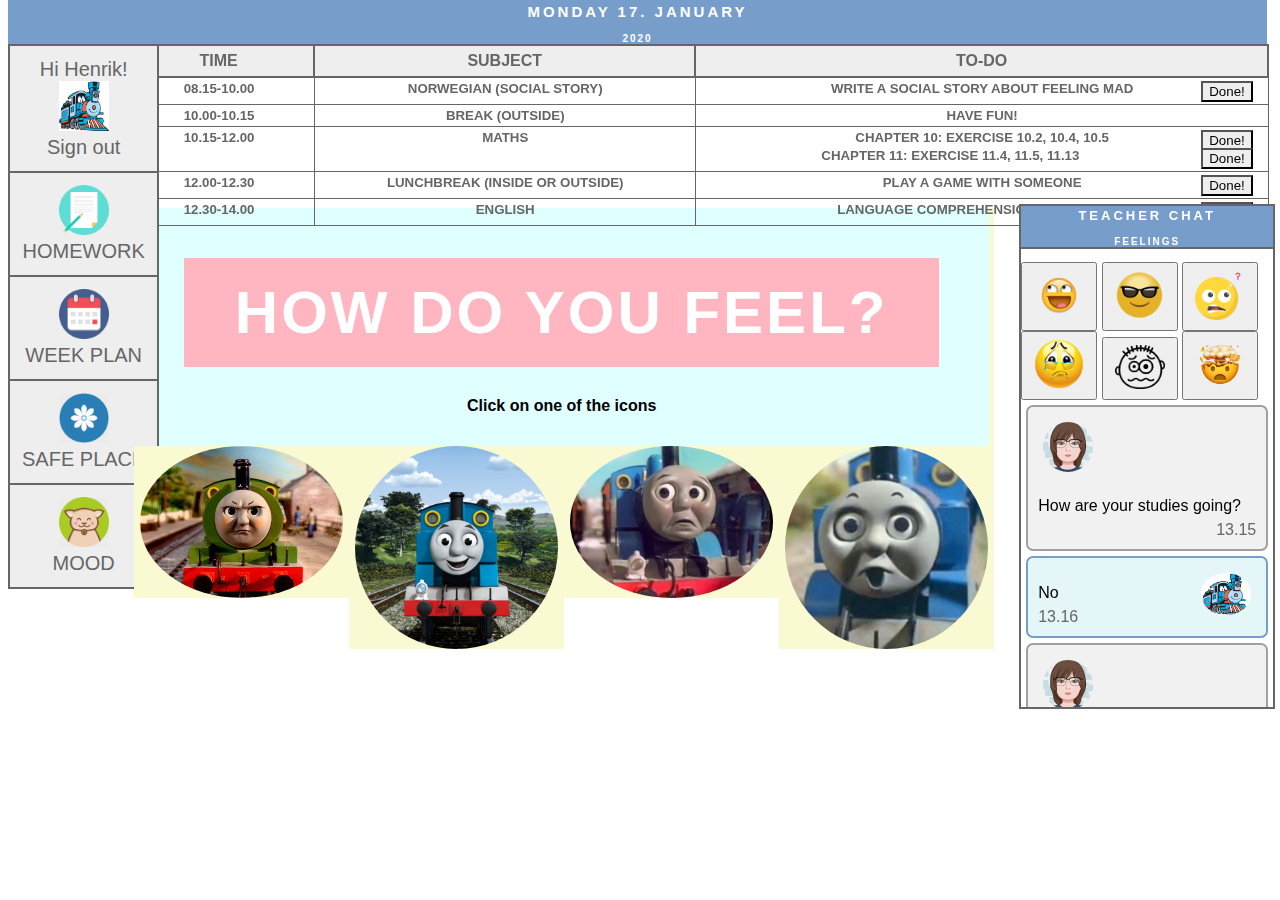
==== Final Project/Final Project/index.html @ 72c35572 "Har inkorporert Moods i main, har laga Week Plan" ====
<!DOCTYPE html>
<html lang="en">
<head>
    <link rel="stylesheet" type="text/css" href="css.css">
    <title>Emoji page</title>
    <meta name="viewport" content="width=device-width, initial-scale=1.0">
</head>

<body>

  <div class="header">
    <h2>Monday 17. January</h2>
    <h3>2020</h3>
  </div>
  <div class="timetable">
    <div id="time" class="columntitle">
      <h4>Time</h4>
    </div>
    <div id="subject" class="columntitle">
      <h4>Subject</h4>
    </div>
    <div id="to-do" class="columntitle">
      <h4>To-do</h4>
    </div>


    <div id="åtte" class="timetablebody">
      <h5>08.15-10.00</h5>
    </div>
    <div id="åtte" class="timetablebody">
      <h5>Norwegian (Social Story)</h5>
    </div>
    <div id="åtte" class="timetablebody">
      <h5>Write a social story about feeling mad</h5>
      <a href="yay.webp" target="_blank"><button type="button">Done!</button></a>
    </div>
    <div id="pause" class="timetablebody">
      <h5>10.00-10.15</h5>
    </div>
    <div id="pause" class="timetablebody">
      <h5>Break (outside)</h5>
    </div>
    <div id="pause" class="timetablebody">
      <h5>Have fun!</h5>
    </div>
    <div id="ti" class="timetablebody">
      <h5>10.15-12.00</h5>
    </div>
    <div id="ti" class="timetablebody">
      <h5>Maths</h5>
    </div>
    <div id="ti" class="timetablebody">
      <h5>Chapter 10: Exercise 10.2, 10.4, 10.5</h5>
      <a href="awesome.gif" target="_blank"><button type="button">Done!</button></a>
      <h5>Chapter 11: Exercise 11.4, 11.5, 11.13</h5>
      <a href="bravo.gif" target="_blank"><button type="button">Done!</button></a>
    </div>
    <div id="lunsj" class="timetablebody">
      <h5>12.00-12.30</h5>
    </div>
    <div id="lunsj" class="timetablebody">
      <h5>Lunchbreak (inside or outside)</h5>
    </div>
    <div id="lunsj" class="timetablebody">
      <h5>Play a game with someone</h5>
      <a href="whoopie.gif" target="_blank"><button type="button">Done!</button></a>
    </div>
    <div id="12" class="timetablebody">
      <h5>12.30-14.00</h5>
    </div>
    <div id="12" class="timetablebody">
      <h5>English</h5>
    </div>
    <div id="12" class="timetablebody">
      <h5>Language Comprehension Assignment</h5>
      <a href="sweet.gif" target="_blank"><button type="button">Done!</button></a>
    </div>
  </div>

  <div class="secondboxes">
        <div id="navigationbar">
            <a  href="#"> Hi Henrik! <br> <img src="train.jpg" alt="train" width="50" height="50"><br>Sign out</a>
            <a  href="./Homework"><img src="Assignments.png" alt="Homework" width="50" height="50"><br>HOMEWORK</a>
            <a  href="./Week Plan"><img src="Timetable.png" alt="Week Plan" width="50" height="50"><br>WEEK PLAN</a>
            <a  href="./Safe Space"><img src="safe place.png" alt="Safe Space" width="50" height="50"><br> SAFE PLACE</a>
            <a  href="./Mood"><img src="Mood.png" alt="Mood" width="50" height="50"><br> MOOD</a>
        </div>
  </div>

  <div class="chat">
    <div class="chat-header">
      <h3>Teacher Chat</h3>
      <h4>Feelings</h4>
    </div>
    <button type="button"><img class="button-image" src="happy.png" id="emoji" alt="Emoji of feeling happy"></button>
    <button type="button"><img class="button-image" src="cool.png" id="emoji" alt="Emoji of feeling awesome"></button>
    <button type="button"><img class="button-image" src="confused.png" id="emoji" alt="Emoji of feeling confused"></button>
    <button type="button"><img class="button-image" src="sad.png" id="emoji" alt="Emoji of feeling sad"></button>
    <button type="button"><img class="button-image" src="scared.png" id="emoji" alt="Emoji of feeling scared"></button>
    <button type="button"><img class="button-image" src="meltdown.png" id="emoji" alt="Emoji of having a meltdown"></button>
    <div class="container" id="light">
      <img src="myAvatar.png" alt="Avatar teacher">
      <p>How are your studies going?</p>
      <span id="right" class="time">13.15</span>
    </div>
    <div class="container" id="dark">
      <img src="train.jpg" id="right" alt="Avatar (of train) - child">
      <p id="rightside-dialog">No</p>
      <span id="left" class="time">13.16</span>
    </div>
    <div class="container" id="light">
      <img src="myAvatar.png" alt="Avatar teacher">
      <p>How are you feeling?</p>
      <span id="right" class="time">13.18</span>
    </div>
    <div class="container" id="dark">
      <img src="train.jpg" id="right" alt="Avatar (of train) - child">
      <img src="meltdown.png" id="rightside-dialog" alt="Emoji of having a meltdown">
      <span id="left" class="time">13.20</span>
    </div>
    <div class="container" id="light">
      <img src="myAvatar.png" alt="Avatar teacher">
      <p>I'm so sorry! You have done so well today! I think you should
      take a break or go to your safe space.</p>
      <span id="right" class="time">13.24</span>
    </div>
  </div>

<!-- Header -->
<div class="mood-container">
<div class="header" id="mood">
  <h2>How do you feel?</h2>
  <h4>Click on one of the icons </h4>
</div>

<!-- Angry  -->

<div class="box">
  <a target="_blank" href="img_forest.jpg"><img src="Angry train.png" alt="Avatar" id="image"></a>
  <div class="overlay">
    <div class="text">Angry</div>
  </div>
</div>


<!-- Happy -->
 <div class="box">
  <a target="_blank" href="img_forest.jpg">
      <img src="Happy train.png" id="image" alt="happy Thomas train">
    </a>
  <div class="overlay">
    <div class="text">Happy</div>
  </div>
</div>

<!-- Sad  -->
  <div class="box">
  <a target="_blank" href="img_forest.jpg"> <img src="Sad train.jpg" alt="sad Thomas train" id="image" >
    </a>
  <div class="overlay">
    <div class="text">Sad</div>
  </div>
</div>

<!-- Surprised -->
  <div class="box">
  <a target="_blank" href=""> <img src="Surprised train.jpg" alt="Suprised Thomas train" id="image" >
    </a>
  <div class="overlay">
    <div class="text">Surprised</div>
  </div>
</div>
</div>

</body>
</html>
---- Final Project/Final Project/css.css ----
body {
  font-family: Helvetica;
}

.header h2{
  padding-top: 4px;
  color: white;
  font-size: 15px;
  text-transform: uppercase;
  letter-spacing: 3px;
}

.header h3{
  color: white;
  font-size: 10px;
  text-transform: uppercase;
  letter-spacing: 2px;
}

.header {
  margin-top: -13px;
  margin-bottom: -10px;
  margin-right: 5px;
  max-width: 100%;
  background-color: #779ecb;
  text-align: center;
  height: 12%;
}

.timetable {
  position: fixed;
  display: grid;
  width: 89.5%;
  margin-left: 9%;
  height: auto;
  grid-template-columns: 1fr 2fr 3fr;
  color: #666;
  text-align: center;
  border-right: 1px solid #666;
}

.columntitle h4 {
  margin: 6px 6px;
  text-transform: uppercase;
  color: #666;
}

.columntitle{
  position: relative;
  border-top: 2px solid #666;
  border-bottom: 2px solid #666;
  border-left: 1px solid #666;
  border-right: 1px solid #666;
  background-color: #eee;
}

.timetablebody h5 {
  margin: 3px 3px;
  text-transform: uppercase;
}

.timetablebody {
  border-bottom: 1px solid #666;
  border-left: 1px solid #666;
}

.timetablebody button{
  float: right;
  margin-top: -18px;
  margin-right: 15px;
  margin-bottom: 2px;
  position: relative;
  cursor: pointer;
  width: auto;
  background-color: #eee;
}

.timetablebody button:hover {
  opacity: 0.6;
}

.button-image{
  max-width: 60px;
  padding: 5px;
}

.container img {
  border-radius: 50%;
  max-width: 60px;
  padding: 5px;
}

.secondboxes{
  position: fixed;
}

#navigationbar{
  max-width: 100%;
  border-top: 2px solid #666;
  border-left: 2px solid #666;
  border-right: 2px solid #666;
  height: 100%;
}

#navigationbar a {
  background-color: #eee;
  color: #666;
  display: block;
  padding: 12px;
  text-decoration: none;
  border-bottom: 2px solid #666;
  text-align: center;
  font-size: 20px;
}
#blue a {
  background-color: lightblue;
}
#navigationbar a:hover {
  background-color: #ccc;
}

.chat {
  margin-top: 12.5%;
  position: fixed;
  margin-left: 79%;
  max-width: 20%;
  border: 2px solid #666;
  overflow-y: scroll;
  height: 505px;;
}

.chat button:hover {
  cursor: pointer;
  background: lightblue;
}

.container {
    border: 2px solid #A0A0A0;
    background-color: #f1f1f1;
    border-radius: 7px;
    padding: 10px;
    margin: 5px 5px;
}

#dark {
  border: 2px solid #779ecb;
  background-color: #E4F6F8;
}

.container::after {
  content: "";
  clear: both;
  display: table;
}

.chat h3{
  text-align: center;
  padding-top: 4px;
  color: white;
  font-size: 13px;
  text-transform: uppercase;
  letter-spacing: 3px;
}

.chat h4{
  text-align: center;
  color: white;
  font-size: 10px;
  text-transform: uppercase;
  letter-spacing: 2px;
  border-bottom: 2px solid #666;
}

.emoji {
  text-align: center;
}

.chat-header {
  background-color: #779ecb;
  margin-top: -15px;
}

.time {
  margin-top: -10px;
}

#left {
  float: left;
  color: #666;
}

#right {
  float: right;
  color: #666;
}

.box {
  position: relative;
  width: 50%;

}
#image {
  display: block;
  width: 100%;
  height: auto;
  border-radius: 50%;
}

.overlay {
  position: absolute;
  top: 0;
  bottom: 0;
  left: 0;
  right: 0;
  height: 100%;
  width: 100%;
  opacity: 0;
  transition: .7s ease;
  background-color: lightsteelblue;
  border-radius: 50%;

}

.box:hover .overlay {
  opacity: 0.6;
}

.text {
  color: white;
  font-size: 20px;
  position: absolute;
  top: 50%;
  left: 50%;
  transform: translate(-50%, -50%);
  -ms-transform: translate(-50%, -50%);
}

#mood h2,h4 {
    text-align: center;
}

#mood h2 {
    font-family: sans-serif;
    font-size: 60px;
    background-color: lightpink;
    padding: 20px;
    margin: 30px;
}

#mood {
    padding:20px;
    background-color: lightcyan;
}

.mood-container {
  width: 68%;
  margin-left: 10%;
  margin-top: 14%;
  background-color: lightgoldenrodyellow;
}

* {
    box-sizing: border-box;
}

.box {
    padding: 0 6px;
    float: left;
    width: 25%;
    background-color: lightgoldenrodyellow;
}

@media only screen and (max-width: 700px) {
    .responsive {
        width: 49.99999%;
        margin: 6px 0;
    }
}

@media only screen and (max-width: 500px) {
    .responsive {
        width: 100%;
    }
}
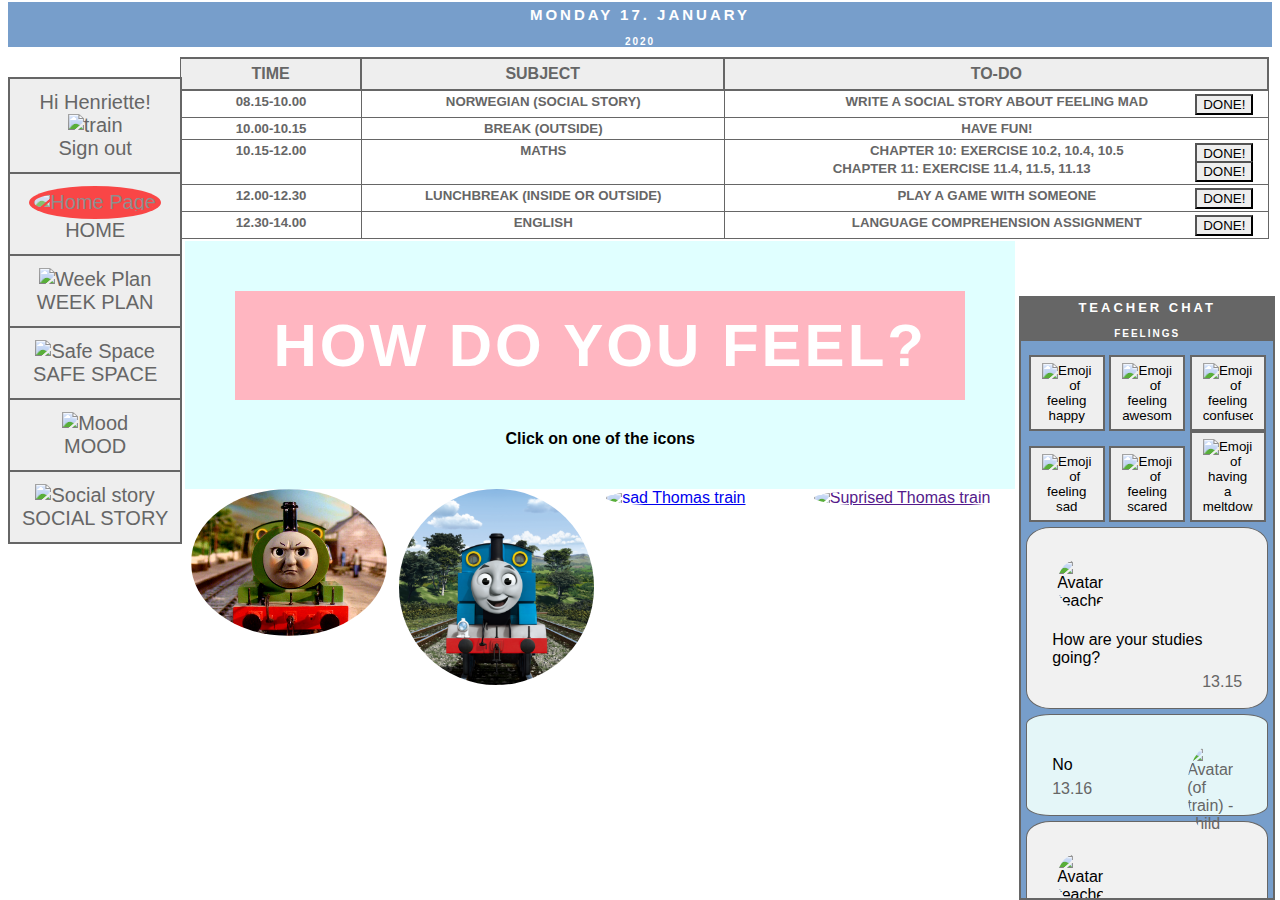
==== commit 5639d3c9: "Sånn" ====
--- a/Final Project/Final Project/index.html
+++ b/Final Project/Final Project/index.html
@@ -51,9 +51,9 @@
     </div>
     <div id="ti" class="timetablebody">
       <h5>Chapter 10: Exercise 10.2, 10.4, 10.5</h5>
-      <a href="awesome.gif" target="_blank"><button type="button">Done!</button></a>
+      <a href="./awesome.gif" target="_blank"><button type="button">Done!</button></a>
       <h5>Chapter 11: Exercise 11.4, 11.5, 11.13</h5>
-      <a href="bravo.gif" target="_blank"><button type="button">Done!</button></a>
+      <a href="./bravo.gif" target="_blank"><button type="button">Done!</button></a>
     </div>
     <div id="lunsj" class="timetablebody">
       <h5>12.00-12.30</h5>
@@ -63,7 +63,7 @@
     </div>
     <div id="lunsj" class="timetablebody">
       <h5>Play a game with someone</h5>
-      <a href="whoopie.gif" target="_blank"><button type="button">Done!</button></a>
+      <a href="./whoopie.gif" target="_blank"><button type="button">Done!</button></a>
     </div>
     <div id="12" class="timetablebody">
       <h5>12.30-14.00</h5>
@@ -77,54 +77,60 @@
     </div>
   </div>
 
-  <div class="secondboxes">
-        <div id="navigationbar">
-            <a  href="#"> Hi Henrik! <br> <img src="train.jpg" alt="train" width="50" height="50"><br>Sign out</a>
-            <a  href="./Homework"><img src="Assignments.png" alt="Homework" width="50" height="50"><br>HOMEWORK</a>
-            <a  href="./Week Plan"><img src="Timetable.png" alt="Week Plan" width="50" height="50"><br>WEEK PLAN</a>
-            <a  href="./Safe Space"><img src="safe place.png" alt="Safe Space" width="50" height="50"><br> SAFE PLACE</a>
-            <a  href="./Mood"><img src="Mood.png" alt="Mood" width="50" height="50"><br> MOOD</a>
-        </div>
-  </div>
+  <!-- Navigation bar -->
+    <div class="secondboxes">
+          <div id="navigationbar">
+              <a  href="./Sign in.html" onclick="alert('Good Job! Bye')"> Hi Henriette! <br> <img src="Pictures/train.jpg" alt="train" width="50" height="50"><br>Sign out</a>
+              <a  href="main.html"><img id="home" src="Pictures/house.png" alt="Home Page" width="50" height="50"><br>HOME</a>
+              <a  href="timetable.html"><img src="Pictures/Timetable.png" alt="Week Plan" width="50" height="50"><br>WEEK PLAN</a>
+              <a  href="SafeSpace.html"><img src="Pictures/safe place.png" alt="Safe Space" width="50" height="50"><br> SAFE SPACE</a>
+              <a  href="mood.html"><img src="Pictures/Mood.png" alt="Mood" width="50" height="50"><br>MOOD</a>
+              <a  href="socialstory.html"><img src="Pictures/SocialStory.png" alt="Social story" width="50" height="50"><br>SOCIAL STORY</a>
+          </div>
+    </div>
 
-  <div class="chat">
-    <div class="chat-header">
-      <h3>Teacher Chat</h3>
-      <h4>Feelings</h4>
+
+    <!-- Chat -->
+    <div class="chat" id="chat">
+      <div class="chat-header">
+        <h3>Teacher Chat</h3>
+        <h4>Feelings</h4>
+      </div>
+      <div class="emoji">
+      <button type="button"><img class="button-image" src="Pictures/happy.png" id="emoji" alt="Emoji of feeling happy"></button>
+      <button type="button"><img class="button-image" src="Pictures/cool.png" id="emoji" alt="Emoji of feeling awesome"></button>
+      <button type="button"><img class="button-image" src="Pictures/confused.png" id="emoji" alt="Emoji of feeling confused"></button>
+      <button type="button"><img class="button-image" src="Pictures/sad.png" id="emoji" alt="Emoji of feeling sad"></button>
+      <button type="button"><img class="button-image" src="Pictures/scared.png" id="emoji" alt="Emoji of feeling scared"></button>
+      <button type="button"><img class="button-image" src="Pictures/meltdown.png" id="emoji" alt="Emoji of having a meltdown"></button>
+      </div>
+      <div class="container" id="light">
+        <img src="Pictures/myAvatar.png" alt="Avatar teacher">
+        <p>How are your studies going?</p>
+        <span id="right" class="time">13.15</span>
+      </div>
+      <div class="container" id="dark">
+        <img src="Pictures/train.jpg" id="right" alt="Avatar (of train) - child">
+        <p id="rightside-dialog">No</p>
+        <span id="left" class="time">13.16</span>
+      </div>
+      <div class="container" id="light">
+        <img src="Pictures/myAvatar.png" alt="Avatar teacher">
+        <p>How are you feeling?</p>
+        <span id="right" class="time">13.18</span>
+      </div>
+      <div class="container" id="dark">
+        <img src="Pictures/train.jpg" id="right" alt="Avatar (of train) - child">
+        <img src="Pictures/meltdown.png" id="rightside-dialog" alt="Emoji of having a meltdown">
+        <span id="left" class="time">13.20</span>
+      </div>
+      <div class="container" id="light">
+        <img src="Pictures/myAvatar.png" alt="Avatar teacher">
+        <p>I'm so sorry! You have done so well today! I think you should
+        take a break or go to your safe space.</p>
+        <span id="right" class="time">13.24</span>
+      </div>
     </div>
-    <button type="button"><img class="button-image" src="happy.png" id="emoji" alt="Emoji of feeling happy"></button>
-    <button type="button"><img class="button-image" src="cool.png" id="emoji" alt="Emoji of feeling awesome"></button>
-    <button type="button"><img class="button-image" src="confused.png" id="emoji" alt="Emoji of feeling confused"></button>
-    <button type="button"><img class="button-image" src="sad.png" id="emoji" alt="Emoji of feeling sad"></button>
-    <button type="button"><img class="button-image" src="scared.png" id="emoji" alt="Emoji of feeling scared"></button>
-    <button type="button"><img class="button-image" src="meltdown.png" id="emoji" alt="Emoji of having a meltdown"></button>
-    <div class="container" id="light">
-      <img src="myAvatar.png" alt="Avatar teacher">
-      <p>How are your studies going?</p>
-      <span id="right" class="time">13.15</span>
-    </div>
-    <div class="container" id="dark">
-      <img src="train.jpg" id="right" alt="Avatar (of train) - child">
-      <p id="rightside-dialog">No</p>
-      <span id="left" class="time">13.16</span>
-    </div>
-    <div class="container" id="light">
-      <img src="myAvatar.png" alt="Avatar teacher">
-      <p>How are you feeling?</p>
-      <span id="right" class="time">13.18</span>
-    </div>
-    <div class="container" id="dark">
-      <img src="train.jpg" id="right" alt="Avatar (of train) - child">
-      <img src="meltdown.png" id="rightside-dialog" alt="Emoji of having a meltdown">
-      <span id="left" class="time">13.20</span>
-    </div>
-    <div class="container" id="light">
-      <img src="myAvatar.png" alt="Avatar teacher">
-      <p>I'm so sorry! You have done so well today! I think you should
-      take a break or go to your safe space.</p>
-      <span id="right" class="time">13.24</span>
-    </div>
-  </div>
 
 <!-- Header -->
 <div class="mood-container">
@@ -136,7 +142,7 @@
 <!-- Angry  -->
 
 <div class="box">
-  <a target="_blank" href="img_forest.jpg"><img src="Angry train.png" alt="Avatar" id="image"></a>
+  <a target="_blank" href="./img_forest.jpg"><img src="Angry train.png" alt="Avatar" id="image"></a>
   <div class="overlay">
     <div class="text">Angry</div>
   </div>
@@ -145,7 +151,7 @@
 
 <!-- Happy -->
  <div class="box">
-  <a target="_blank" href="img_forest.jpg">
+  <a target="_blank" href="./img_forest.jpg">
       <img src="Happy train.png" id="image" alt="happy Thomas train">
     </a>
   <div class="overlay">
@@ -155,7 +161,7 @@
 
 <!-- Sad  -->
   <div class="box">
-  <a target="_blank" href="img_forest.jpg"> <img src="Sad train.jpg" alt="sad Thomas train" id="image" >
+  <a target="_blank" href="./img_forest.jpg"> <img src="Sad ./train.jpg" alt="sad Thomas train" id="image" >
     </a>
   <div class="overlay">
     <div class="text">Sad</div>
@@ -164,7 +170,7 @@
 
 <!-- Surprised -->
   <div class="box">
-  <a target="_blank" href=""> <img src="Surprised train.jpg" alt="Suprised Thomas train" id="image" >
+  <a target="_blank" href=""> <img src="./Surprised ./train.jpg" alt="Suprised Thomas train" id="image" >
     </a>
   <div class="overlay">
     <div class="text">Surprised</div>
--- a/Final Project/Final Project/css.css
+++ b/Final Project/Final Project/css.css
@@ -2,6 +2,13 @@
   font-family: Helvetica;
 }
 
+.header h1 {
+  color: white;
+  text-transform: uppercase;
+  font-size: 20px;
+  letter-spacing: 4px;
+}
+
 .header h2{
   padding-top: 4px;
   color: white;
@@ -18,9 +25,9 @@
 }
 
 .header {
-  margin-top: -13px;
-  margin-bottom: -10px;
-  margin-right: 5px;
+  margin-top: -0.8%;
+  margin-bottom: 0%;
+  margin-right: 0%;
   max-width: 100%;
   background-color: #779ecb;
   text-align: center;
@@ -28,10 +35,10 @@
 }
 
 .timetable {
-  position: fixed;
+  position: relative;
   display: grid;
-  width: 89.5%;
-  margin-left: 9%;
+  width: 86.2%;
+  margin-left: 13.6%;
   height: auto;
   grid-template-columns: 1fr 2fr 3fr;
   color: #666;
@@ -43,6 +50,30 @@
   margin: 6px 6px;
   text-transform: uppercase;
   color: #666;
+}
+
+.midcontent {
+  width: 65.5%;
+  margin-top: 4.5%;
+  margin-left: 17%;
+}
+
+.midcontent h2{
+  position: relative;
+  text-align: center;
+  text-transform: uppercase;
+  color: #666;
+  z-index: 1;
+}
+
+.midcontent img {
+  position: relative;
+  margin-top: -10%;
+  text-align: center;
+  padding: 6%;
+  border-radius: 50%;
+  background: lightpink;
+  z-index: 0;
 }
 
 .columntitle{
@@ -70,13 +101,14 @@
   margin-right: 15px;
   margin-bottom: 2px;
   position: relative;
+  text-transform: uppercase;
   cursor: pointer;
   width: auto;
   background-color: #eee;
 }
 
 .timetablebody button:hover {
-  opacity: 0.6;
+  background-color: lightgreen;
 }
 
 .button-image{
@@ -85,9 +117,9 @@
 }
 
 .container img {
-  border-radius: 50%;
   max-width: 60px;
   padding: 5px;
+  border-radius: 50%;
 }
 
 .secondboxes{
@@ -95,6 +127,8 @@
 }
 
 #navigationbar{
+  position: relative;
+  margin-top: -93%;
   max-width: 100%;
   border-top: 2px solid #666;
   border-left: 2px solid #666;
@@ -119,38 +153,46 @@
   background-color: #ccc;
 }
 
+#home {
+  background-color: red;
+  border-radius: 50%;
+  padding: 5px;
+  opacity: 0.7;
+}
+
 .chat {
-  margin-top: 12.5%;
+  background-color: #779ecb;
+  bottom: 0%;
   position: fixed;
   margin-left: 79%;
   max-width: 20%;
   border: 2px solid #666;
   overflow-y: scroll;
-  height: 505px;;
+  height: 67.1%;
+}
+
+@media screen and (max-width: 800px) {
+  .chat {
+    display: none;
+  }
 }
 
 .chat button:hover {
   cursor: pointer;
-  background: lightblue;
+  background: lightgreen;
 }
 
 .container {
-    border: 2px solid #A0A0A0;
+    padding: 25px;
+    border: 1px solid #666;
     background-color: #f1f1f1;
-    border-radius: 7px;
-    padding: 10px;
     margin: 5px 5px;
+    border-radius: 10%;;
 }
 
 #dark {
-  border: 2px solid #779ecb;
+  border: 1px solid #666;
   background-color: #E4F6F8;
-}
-
-.container::after {
-  content: "";
-  clear: both;
-  display: table;
 }
 
 .chat h3{
@@ -176,8 +218,12 @@
 }
 
 .chat-header {
-  background-color: #779ecb;
+  background-color: #666;
   margin-top: -15px;
+}
+
+.chat button {
+  border: 2px solid #666;
 }
 
 .time {
@@ -240,7 +286,6 @@
 }
 
 #mood h2 {
-    font-family: sans-serif;
     font-size: 60px;
     background-color: lightpink;
     padding: 20px;
@@ -253,21 +298,27 @@
 }
 
 .mood-container {
-  width: 68%;
-  margin-left: 10%;
-  margin-top: 14%;
+  position: relative;
+  margin-top: 0.7%;
+  width: 65.7%;
+  margin-left: 14%;
   background-color: lightgoldenrodyellow;
 }
 
 * {
     box-sizing: border-box;
+}
+
+.sticky {
+  position: fixed;
+  height: 100%;
 }
 
 .box {
     padding: 0 6px;
     float: left;
     width: 25%;
-    background-color: lightgoldenrodyellow;
+    background-color: white;
 }
 
 @media only screen and (max-width: 700px) {
@@ -282,3 +333,154 @@
         width: 100%;
     }
 }
+
+.storyflex {
+  color: #666;
+  text-transform: uppercase;
+  position: relative;
+  width: 60%;
+  margin-left: 14%;
+  padding-left: 10%;
+  margin-right: 20%;
+  display: flex;
+  justify-content:flex-start;
+  align-items: center;
+  flex-direction: column;
+  padding-top: 5%;
+}
+
+#storyboxes {
+  height:150px;
+}
+
+.footer {
+  position: relative;
+  width: 60%;
+  margin-left: 14%;
+  margin-right: 20%;
+  padding-left: 10%;
+  display:flex;
+  justify-content: center;
+  align-items: center;
+}
+
+#arrow1 {
+  padding-right: 20px;
+}
+
+#arrow2 {
+  padding-left: 20px;
+}
+
+}
+
+.homework-container {
+
+}
+
+.homework-slides {
+  margin-top: 0%;
+  margin-left: 13%;
+  width: 67%;
+
+}
+
+.homework {
+  display: none;
+  height: 100%
+  width: 50%;
+}
+
+
+
+
+/* Next & previous buttons */
+.prev, .next {
+  cursor: pointer;
+  position: absolute;
+  top: 50%;
+  width: auto;
+  margin-top: -22px;
+  padding: 16px;
+  color: white;
+  font-weight: bold;
+  font-size: 18px;
+  transition: 0.6s ease;
+  border-radius: 0 3px 3px 0;
+  user-select: none;
+}
+
+/* Position the "next button" to the right */
+.next {
+  right: 0;
+  border-radius: 3px 0 0 3px;
+}
+
+/* On hover, add a black background color with a little bit see-through */
+.prev:hover, .next:hover {
+  background-color: rgba(0,0,0,0.8);
+}
+
+/* Caption text */
+.text {
+  color: #f2f2f2;
+  font-size: 15px;
+  padding: 8px 12px;
+  position: absolute;
+  bottom: 8px;
+  width: 100%;
+  text-align: center;
+}
+
+/* Number text (1/8 etc) */
+.numbertext {
+  color: #f2f2f2;
+  font-size: 12px;
+  padding: 8px 12px;
+  position: absolute;
+  top: 0;
+}
+
+#header-languagecomp {
+  background-color: lightsteelblue;
+}
+
+.language-container {
+  margin-top: -0.3%;
+  width: 65.5%;
+  margin-left: 14%;
+}
+
+/* The dots/bullets/indicators */
+.dot {
+  cursor: pointer;
+  height: 15px;
+  width: 15px;
+  margin: 0 2px;
+  background-color: #bbb;
+  border-radius: 50%;
+  display: inline-block;
+  transition: background-color 0.6s ease;
+}
+
+.active, .dot:hover {
+  background-color: #717171;
+}
+
+/* Fading animation */
+.fade {
+  -webkit-animation-name: fade;
+  -webkit-animation-duration: 1.5s;
+  animation-name: fade;
+  animation-duration: 1.5s;
+}
+
+@-webkit-keyframes fade {
+  from {opacity: .4}
+  to {opacity: 1}
+}
+
+@keyframes fade {
+  from {opacity: .4}
+  to {opacity: 1}
+}
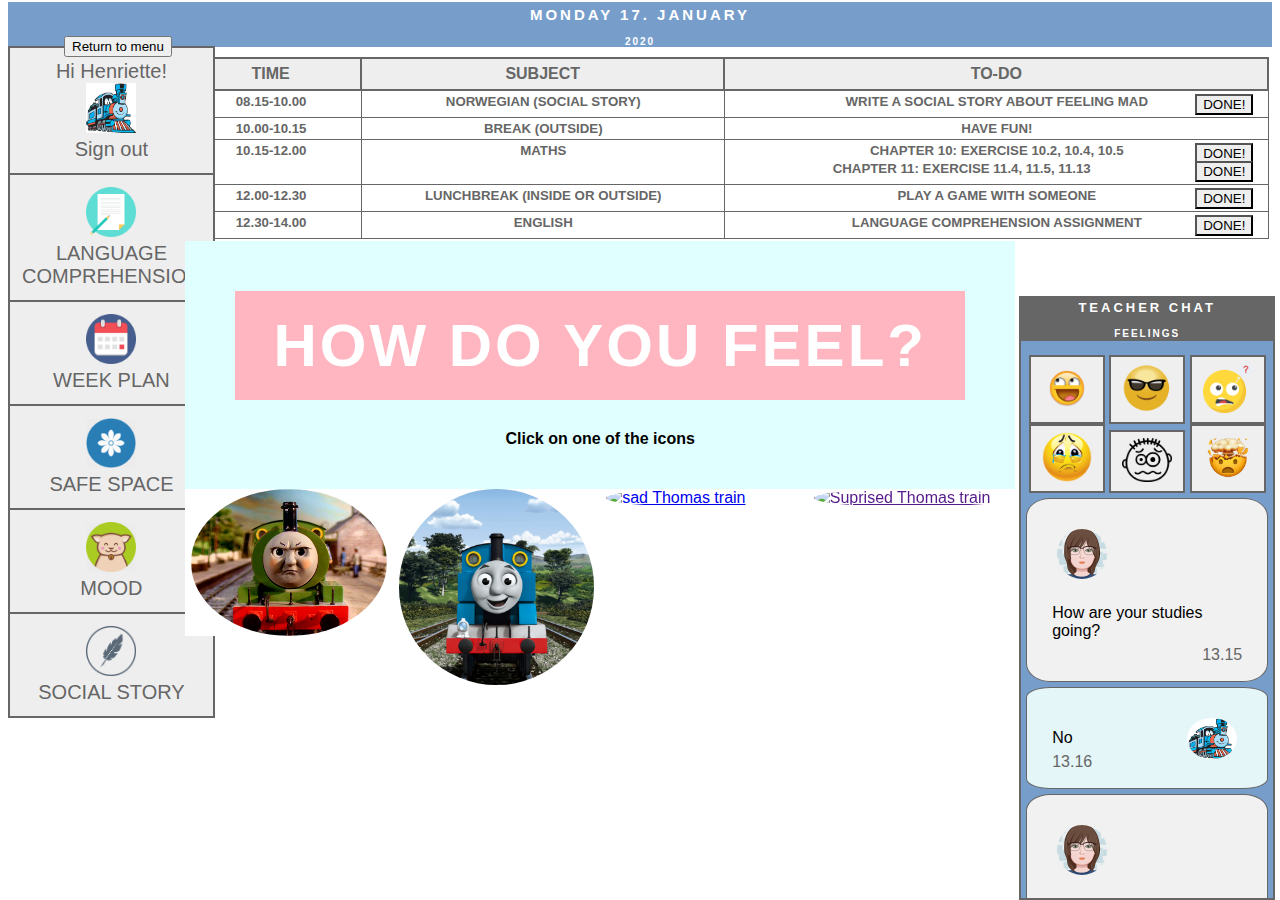
==== commit a13c9707: "Fikset responsitivet" ====
--- a/Final Project/Final Project/index.html
+++ b/Final Project/Final Project/index.html
@@ -1,94 +1,93 @@
 <!DOCTYPE html>
 <html lang="en">
-<head>
-    <link rel="stylesheet" type="text/css" href="css.css">
-    <title>Emoji page</title>
-    <meta name="viewport" content="width=device-width, initial-scale=1.0">
-</head>
 
-<body>
+  <head>
+  <link rel="stylesheet" type="text/css" href="css.css">
+  <title>Web resource for children diagnosed with ASD in schools</title>
+  </head>
 
-  <div class="header">
-    <h2>Monday 17. January</h2>
-    <h3>2020</h3>
-  </div>
-  <div class="timetable">
-    <div id="time" class="columntitle">
-      <h4>Time</h4>
-    </div>
-    <div id="subject" class="columntitle">
-      <h4>Subject</h4>
-    </div>
-    <div id="to-do" class="columntitle">
-      <h4>To-do</h4>
+  <body>
+    <div class="header">
+      <h2>Monday 17. January</h2>
+      <h3>2020</h3>
+      <a href="main.html"><button type="button" id="leftside" class="btn">Return to menu</button></a>
     </div>
 
+    <div class="timetable">
+      <div id="time" class="columntitle1 border">
+        <h4>Time</h4>
+      </div>
+      <div id="subject" class="columntitle2 border">
+        <h4>Subject</h4>
+      </div>
+      <div id="to-do" class="columntitle3 border">
+        <h4>To-do</h4>
+      </div>
 
-    <div id="åtte" class="timetablebody">
-      <h5>08.15-10.00</h5>
-    </div>
-    <div id="åtte" class="timetablebody">
-      <h5>Norwegian (Social Story)</h5>
-    </div>
-    <div id="åtte" class="timetablebody">
-      <h5>Write a social story about feeling mad</h5>
-      <a href="yay.webp" target="_blank"><button type="button">Done!</button></a>
-    </div>
-    <div id="pause" class="timetablebody">
-      <h5>10.00-10.15</h5>
-    </div>
-    <div id="pause" class="timetablebody">
-      <h5>Break (outside)</h5>
-    </div>
-    <div id="pause" class="timetablebody">
-      <h5>Have fun!</h5>
-    </div>
-    <div id="ti" class="timetablebody">
-      <h5>10.15-12.00</h5>
-    </div>
-    <div id="ti" class="timetablebody">
-      <h5>Maths</h5>
-    </div>
-    <div id="ti" class="timetablebody">
-      <h5>Chapter 10: Exercise 10.2, 10.4, 10.5</h5>
-      <a href="./awesome.gif" target="_blank"><button type="button">Done!</button></a>
-      <h5>Chapter 11: Exercise 11.4, 11.5, 11.13</h5>
-      <a href="./bravo.gif" target="_blank"><button type="button">Done!</button></a>
-    </div>
-    <div id="lunsj" class="timetablebody">
-      <h5>12.00-12.30</h5>
-    </div>
-    <div id="lunsj" class="timetablebody">
-      <h5>Lunchbreak (inside or outside)</h5>
-    </div>
-    <div id="lunsj" class="timetablebody">
-      <h5>Play a game with someone</h5>
-      <a href="./whoopie.gif" target="_blank"><button type="button">Done!</button></a>
-    </div>
-    <div id="12" class="timetablebody">
-      <h5>12.30-14.00</h5>
-    </div>
-    <div id="12" class="timetablebody">
-      <h5>English</h5>
-    </div>
-    <div id="12" class="timetablebody">
-      <h5>Language Comprehension Assignment</h5>
-      <a href="sweet.gif" target="_blank"><button type="button">Done!</button></a>
-    </div>
-  </div>
-
-  <!-- Navigation bar -->
-    <div class="secondboxes">
-          <div id="navigationbar">
-              <a  href="./Sign in.html" onclick="alert('Good Job! Bye')"> Hi Henriette! <br> <img src="Pictures/train.jpg" alt="train" width="50" height="50"><br>Sign out</a>
-              <a  href="main.html"><img id="home" src="Pictures/house.png" alt="Home Page" width="50" height="50"><br>HOME</a>
-              <a  href="timetable.html"><img src="Pictures/Timetable.png" alt="Week Plan" width="50" height="50"><br>WEEK PLAN</a>
-              <a  href="SafeSpace.html"><img src="Pictures/safe place.png" alt="Safe Space" width="50" height="50"><br> SAFE SPACE</a>
-              <a  href="mood.html"><img src="Pictures/Mood.png" alt="Mood" width="50" height="50"><br>MOOD</a>
-              <a  href="socialstory.html"><img src="Pictures/SocialStory.png" alt="Social story" width="50" height="50"><br>SOCIAL STORY</a>
-          </div>
+      <div id="åtte" class="timetablebody border2">
+        <h5>08.15-10.00</h5>
+      </div>
+      <div id="åtte2" class="timetablebody border2">
+        <h5>Norwegian (Social Story)</h5>
+      </div>
+      <div id="åtte3" class="timetablebody border2">
+        <h5>Write a social story about feeling mad</h5>
+        <a href="yay.webp" target="_blank"><button type="button">Done!</button></a>
+      </div>
+      <div id="pause" class="timetablebody border2">
+        <h5>10.00-10.15</h5>
+      </div>
+      <div id="pause2" class="timetablebody border2">
+        <h5>Break (outside)</h5>
+      </div>
+      <div id="pause3" class="timetablebody border2">
+        <h5>Have fun!</h5>
+      </div>
+      <div id="ti" class="timetablebody border2">
+        <h5>10.15-12.00</h5>
+      </div>
+      <div id="ti2" class="timetablebody border2">
+        <h5>Maths</h5>
+      </div>
+      <div id="ti3" class="timetablebody border2">
+        <h5>Chapter 10: Exercise 10.2, 10.4, 10.5</h5>
+        <a href="Pictures/awesome.gif" target="_blank"><button type="button">Done!</button></a>
+        <h5>Chapter 11: Exercise 11.4, 11.5, 11.13</h5>
+        <a href="Pictures/bravo.gif" target="_blank"><button type="button">Done!</button></a>
+      </div>
+      <div id="lunsj" class="timetablebody border2">
+        <h5>12.00-12.30</h5>
+      </div>
+      <div id="lunsj2" class="timetablebody border2">
+        <h5>Lunchbreak (inside or outside)</h5>
+      </div>
+      <div id="lunsj3" class="timetablebody border2">
+        <h5>Play a game with someone</h5>
+        <a href="Pictures/whoopie.gif" target="_blank"><button type="button">Done!</button></a>
+      </div>
+      <div id="12" class="timetablebody border2">
+        <h5>12.30-14.00</h5>
+      </div>
+      <div id="12_2" class="timetablebody border2">
+        <h5>English</h5>
+      </div>
+      <div id="12_3" class="timetablebody border2">
+        <h5>Language Comprehension Assignment</h5>
+        <a href="Pictures/sweet.gif" target="_blank"><button type="button">Done!</button></a>
+      </div>
     </div>
 
+    <!-- Navigation bar -->
+      <div class="secondboxes">
+            <div id="navigationbar">
+                <a  href="Signin.html" onclick="alert('Good Job! Bye')"> Hi Henriette! <br> <img src="Pictures/train.jpg" alt="train" width="50" height="50"><br>Sign out</a>
+                <a  href="homework.html"><img id="Assignment" src="Pictures/Assignments.png" alt="Language comprehension" width="50" height="50"><br>LANGUAGE <br> COMPREHENSION </a>
+                <a  href="timetable.html"><img src="Pictures/Timetable.png" alt="Week Plan" width="50" height="50"><br>WEEK PLAN</a>
+                <a  href="SafeSpace.html"><img src="Pictures/safe place.png" alt="Safe Space" width="50" height="50"><br> SAFE SPACE</a>
+                <a  href="mood.html"><img src="Pictures/Mood.png" alt="Mood" width="50" height="50"><br>MOOD</a>
+                <a  href="socialstory.html"><img src="Pictures/SocialStory.png" alt="Social story" width="50" height="50"><br>SOCIAL STORY</a>
+            </div>
+      </div>
 
     <!-- Chat -->
     <div class="chat" id="chat">
--- a/Final Project/Final Project/css.css
+++ b/Final Project/Final Project/css.css
@@ -34,7 +34,41 @@
   height: 12%;
 }
 
+.header .btn {
+  cursor: pointer;
+  z-index: 1;
+  position: absolute;
+}
+
+#rightside {
+  margin-left: 85%;
+  margin-top: -2%;
+}
+
+#leftside {
+  left:5%;
+  top: 4%;
+  z-index: 1;
+}
+
+.header a{
+  text-decoration: none;
+}
+
+.btn h3{
+  text-transform: uppercase;
+  color: gray;
+}
+
+.header button:hover {
+  background-color: lightgreen;
+  cursor: pointer;
+}
+
+
 .timetable {
+  display: grid;
+  grid-template-columns: auto auto auto;
   position: relative;
   display: grid;
   width: 86.2%;
@@ -46,7 +80,7 @@
   border-right: 1px solid #666;
 }
 
-.columntitle h4 {
+.border h4 {
   margin: 6px 6px;
   text-transform: uppercase;
   color: #666;
@@ -76,7 +110,7 @@
   z-index: 0;
 }
 
-.columntitle{
+.border{
   position: relative;
   border-top: 2px solid #666;
   border-bottom: 2px solid #666;
@@ -85,17 +119,18 @@
   background-color: #eee;
 }
 
-.timetablebody h5 {
+
+.border2 h5 {
   margin: 3px 3px;
   text-transform: uppercase;
 }
 
-.timetablebody {
+.border2 {
   border-bottom: 1px solid #666;
   border-left: 1px solid #666;
 }
 
-.timetablebody button{
+.border2 button{
   float: right;
   margin-top: -18px;
   margin-right: 15px;
@@ -107,7 +142,7 @@
   background-color: #eee;
 }
 
-.timetablebody button:hover {
+.border2 button:hover {
   background-color: lightgreen;
 }
 
